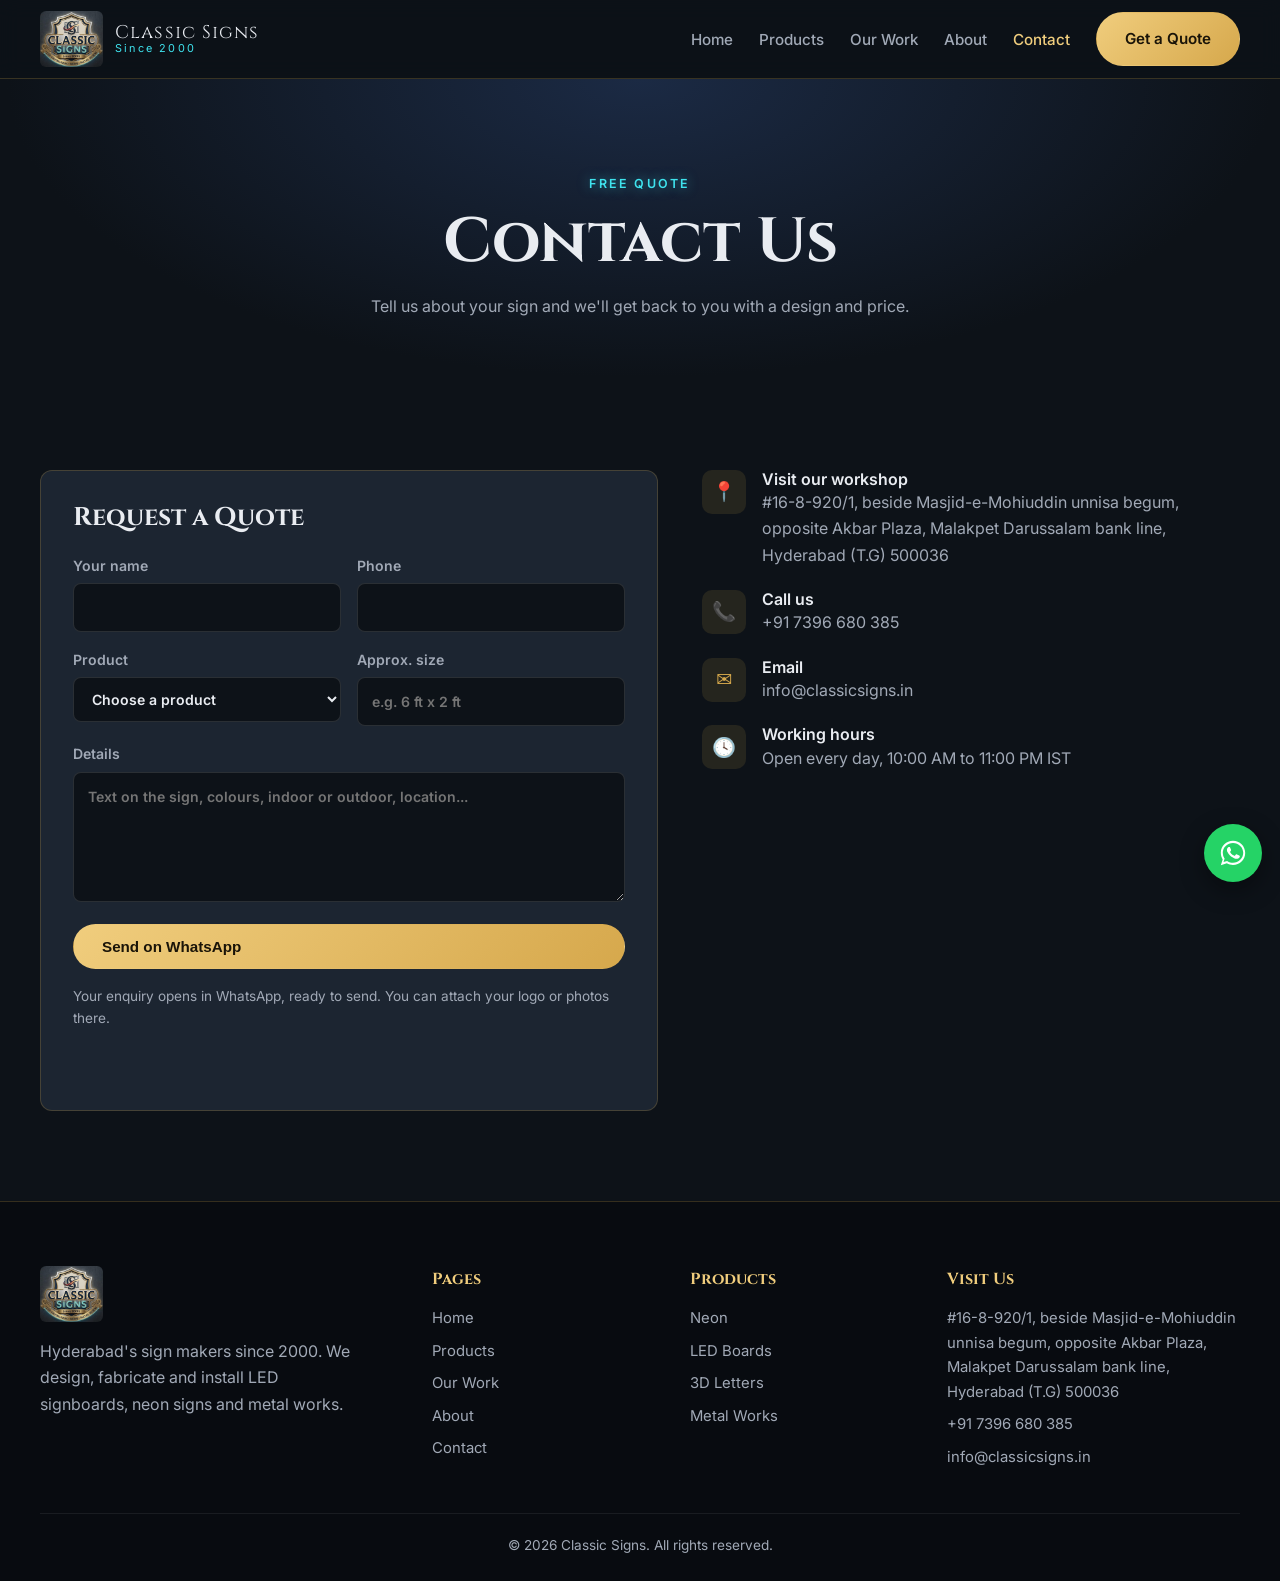
==== contact.html @ 0a3e9730 "Add Classic Signs 5-page static website Home, Products, Our Work, About and Contact pages with real " ====
<!DOCTYPE html>
<html lang="en">
<head>
  <meta charset="UTF-8">
  <meta name="viewport" content="width=device-width, initial-scale=1.0">
  <title>Contact & Get a Quote | Classic Signs Hyderabad</title>
  <meta name="description" content="Get a free quote from Classic Signs, Malakpet, Hyderabad. Call, WhatsApp or visit us opposite Akbar Plaza.">
  <meta property="og:title" content="Contact & Get a Quote | Classic Signs Hyderabad">
  <meta property="og:description" content="Get a free quote from Classic Signs, Malakpet, Hyderabad. Call, WhatsApp or visit us opposite Akbar Plaza.">
  <meta property="og:image" content="assets/images/logo-full.jpg">
  <meta name="theme-color" content="#0d1218">
  <link rel="icon" href="assets/images/logo-badge.jpg">
  <link rel="preconnect" href="https://fonts.googleapis.com">
  <link rel="preconnect" href="https://fonts.gstatic.com" crossorigin>
  <link href="https://fonts.googleapis.com/css2?family=Cinzel:wght@600;700&family=Inter:wght@400;500;600&display=swap" rel="stylesheet">
  <link rel="stylesheet" href="css/style.css">
</head>
<body data-page="contact">
  <header id="site-header"></header>
  <main>
    <section class="page-hero">
      <div class="container">
        <span class="eyebrow">Free quote</span>
        <h1>Contact Us</h1>
        <p>Tell us about your sign and we'll get back to you with a design and price.</p>
      </div>
    </section>

    <section class="section">
      <div class="container contact-grid">
        <div class="panel">
          <h2 style="font-size:1.6rem;margin-bottom:20px">Request a Quote</h2>
          <form id="quote-form">
            <div class="form-row">
              <label>Your name<input name="name" required autocomplete="name"></label>
              <label>Phone<input name="phone" type="tel" required autocomplete="tel"></label>
            </div>
            <div class="form-row">
              <label>Product<select name="product" required></select></label>
              <label>Approx. size<input name="size" placeholder="e.g. 6 ft x 2 ft"></label>
            </div>
            <label>Details<textarea name="message" placeholder="Text on the sign, colours, indoor or outdoor, location..."></textarea></label>
            <button class="btn btn-gold" type="submit">Send on WhatsApp</button>
            <p class="form-note">Your enquiry opens in WhatsApp, ready to send. You can attach your logo or photos there.</p>
          </form>
        </div>
        <div>
          <div class="info-item"><div class="icon">&#128205;</div><div><h3>Visit our workshop</h3><p data-site="address"></p></div></div>
          <div class="info-item"><div class="icon">&#128222;</div><div><h3>Call us</h3><a data-tel href="#" data-site="phone"></a></div></div>
          <div class="info-item"><div class="icon">&#9993;</div><div><h3>Email</h3><a data-mail href="#" data-site="email"></a></div></div>
          <div class="info-item"><div class="icon">&#128339;</div><div><h3>Working hours</h3><p data-site="hours"></p></div></div>
          <iframe id="map" class="map" title="Classic Signs location on Google Maps" loading="lazy" referrerpolicy="no-referrer-when-downgrade"></iframe>
        </div>
      </div>
    </section>

  </main>
  <footer id="site-footer"></footer>
  <script src="js/data.js"></script>
  <script src="js/main.js"></script>
</body>
</html>
---- css/style.css ----
:root {
  --bg: #0d1218;
  --surface: #151c26;
  --surface-2: #1c2531;
  --navy: #1b2a44;
  --gold: #d6a84c;
  --gold-light: #f0cd7d;
  --cyan: #3fe3ee;
  --text: #e9ecf1;
  --muted: #a1a9b6;
  --line: rgba(214, 168, 76, 0.22);
  --radius: 12px;
  --max: 1200px;
  --shadow: 0 14px 40px rgba(0, 0, 0, 0.45);
}

* { box-sizing: border-box; margin: 0; padding: 0; }
html { scroll-behavior: smooth; }
body {
  font-family: "Inter", system-ui, -apple-system, "Segoe UI", Roboto, sans-serif;
  color: var(--text);
  background: var(--bg);
  line-height: 1.65;
  overflow-x: hidden;
}
img, video { max-width: 100%; display: block; }
a { color: inherit; text-decoration: none; }
h1, h2, h3, .logo-text { font-family: "Cinzel", Georgia, serif; line-height: 1.2; }
h1 { font-size: clamp(2.1rem, 5.2vw, 3.9rem); font-weight: 700; }
h2 { font-size: clamp(1.7rem, 3.4vw, 2.6rem); font-weight: 700; }
h3 { font-size: 1.15rem; font-weight: 600; }

.container { width: min(var(--max), 100% - 32px); margin-inline: auto; }
.section { padding: 90px 0; }
.section.alt { background: var(--surface); }
.section-head { max-width: 700px; margin-bottom: 44px; }
.section-head.center { text-align: center; margin-inline: auto; }
.section-head p { color: var(--muted); margin-top: 12px; }
.eyebrow {
  display: inline-block; color: var(--cyan); font-weight: 600; text-transform: uppercase;
  letter-spacing: 0.18em; font-size: 0.78rem; margin-bottom: 10px;
  text-shadow: 0 0 12px rgba(63, 227, 238, 0.55);
}
.gold { color: var(--gold); }
.neon { color: var(--cyan); text-shadow: 0 0 8px rgba(63,227,238,.7), 0 0 24px rgba(63,227,238,.45); }

/* Buttons */
.btn {
  display: inline-flex; align-items: center; gap: 8px; padding: 13px 28px; border-radius: 999px;
  font-weight: 600; border: 1.5px solid transparent; transition: 0.25s; cursor: pointer; font-size: 0.95rem;
}
.btn-gold { background: linear-gradient(135deg, var(--gold-light), var(--gold)); color: #1a1408; }
.btn-gold:hover { box-shadow: 0 0 24px rgba(214, 168, 76, 0.5); transform: translateY(-2px); }
.btn-ghost { border-color: var(--cyan); color: var(--cyan); }
.btn-ghost:hover { background: rgba(63, 227, 238, 0.1); box-shadow: 0 0 20px rgba(63, 227, 238, 0.35); }

/* Header */
.site-header {
  position: sticky; top: 0; z-index: 50; background: rgba(13, 18, 24, 0.92);
  backdrop-filter: blur(10px); border-bottom: 1px solid var(--line);
}
.nav { display: flex; align-items: center; justify-content: space-between; height: 78px; gap: 20px; }
.logo { display: flex; align-items: center; gap: 12px; }
.logo img { height: 56px; width: auto; border-radius: 6px; }
.logo-text { font-size: 1.15rem; letter-spacing: 0.06em; line-height: 1.1; }
.logo-text small { display: block; font-family: "Inter", sans-serif; font-size: 0.68rem; color: var(--cyan); letter-spacing: 0.2em; }
.nav-links { display: flex; gap: 26px; list-style: none; align-items: center; }
.nav-links a:not(.btn) { font-weight: 500; color: var(--muted); font-size: 0.95rem; transition: color 0.2s; }
.nav-links a:not(.btn):hover, .nav-links a.active { color: var(--gold-light); }
.nav-toggle { display: none; background: none; border: 0; color: var(--text); font-size: 1.7rem; cursor: pointer; }

/* Hero */
.hero { position: relative; min-height: 88vh; display: grid; align-items: center; overflow: hidden; }
.hero-bg { position: absolute; inset: 0; width: 100%; height: 100%; object-fit: cover; opacity: 0.38; }
.hero::after {
  content: ""; position: absolute; inset: 0;
  background: radial-gradient(ellipse at 20% 50%, rgba(13,18,24,.2), rgba(13,18,24,.92) 70%),
    linear-gradient(180deg, transparent 60%, var(--bg));
}
.hero .container { position: relative; z-index: 2; padding: 80px 0; }
.hero p.lead { max-width: 580px; margin: 20px 0 34px; color: #cfd5de; font-size: 1.12rem; }
.hero .actions { display: flex; gap: 14px; flex-wrap: wrap; }
.hero .since { display: inline-flex; gap: 10px; align-items: center; margin-top: 40px; color: var(--muted); font-size: 0.9rem; }
.hero .since strong { color: var(--gold); font-family: "Cinzel", serif; font-size: 1.4rem; }

.page-hero { padding: 90px 0 60px; background: radial-gradient(ellipse at top, var(--navy), var(--bg) 70%); text-align: center; }
.page-hero p { color: var(--muted); max-width: 620px; margin: 14px auto 0; }

/* Grid + cards */
.grid { display: grid; gap: 22px; grid-template-columns: repeat(auto-fill, minmax(270px, 1fr)); }
.card {
  background: var(--surface-2); border: 1px solid var(--line); border-radius: var(--radius);
  overflow: hidden; transition: transform 0.25s, box-shadow 0.25s, border-color 0.25s;
}
.card:hover { transform: translateY(-5px); box-shadow: var(--shadow); border-color: rgba(214,168,76,.5); }
.card-media { aspect-ratio: 4 / 3; background: #0a0e13; overflow: hidden; }
.card-media img { width: 100%; height: 100%; object-fit: cover; transition: transform 0.5s; }
.card:hover .card-media img { transform: scale(1.06); }
.card-body { padding: 20px 22px 24px; }
.card-body p { color: var(--muted); font-size: 0.93rem; margin-top: 6px; }
.tag {
  display: inline-block; font-size: 0.72rem; font-weight: 600; color: var(--cyan);
  border: 1px solid rgba(63,227,238,.4); padding: 2px 10px; border-radius: 999px; margin-bottom: 10px;
}
.card .more { display: inline-block; margin-top: 12px; color: var(--gold); font-weight: 600; font-size: 0.9rem; }

/* Filters */
.filters { display: flex; gap: 10px; flex-wrap: wrap; margin-bottom: 34px; justify-content: center; }
.filter-btn {
  padding: 8px 18px; border-radius: 999px; border: 1px solid var(--line); background: transparent;
  color: var(--muted); cursor: pointer; font: inherit; font-size: 0.9rem; transition: 0.2s;
}
.filter-btn:hover { color: var(--text); }
.filter-btn.active { background: var(--gold); color: #1a1408; border-color: var(--gold); }

/* Gallery (masonry) */
.gallery { columns: 3 280px; column-gap: 16px; }
.gallery figure {
  break-inside: avoid; margin-bottom: 16px; border-radius: var(--radius); overflow: hidden;
  border: 1px solid var(--line); cursor: zoom-in; position: relative; background: #0a0e13;
}
.gallery img { width: 100%; transition: transform 0.4s; }
.gallery figure:hover img { transform: scale(1.04); }
.gallery figcaption {
  position: absolute; left: 0; right: 0; bottom: 0; padding: 26px 14px 12px; font-size: 0.85rem;
  background: linear-gradient(transparent, rgba(0,0,0,.85)); opacity: 0; transition: opacity 0.3s;
}
.gallery figure:hover figcaption { opacity: 1; }

/* Features / stats */
.features { display: grid; gap: 22px; grid-template-columns: repeat(auto-fit, minmax(230px, 1fr)); }
.feature { padding: 30px 26px; border-radius: var(--radius); background: var(--surface-2); border: 1px solid var(--line); }
.feature .icon {
  width: 52px; height: 52px; display: grid; place-items: center; border-radius: 12px; margin-bottom: 16px;
  font-size: 1.5rem; background: rgba(63,227,238,.08); border: 1px solid rgba(63,227,238,.3);
}
.feature p { color: var(--muted); font-size: 0.93rem; margin-top: 6px; }
.stats { display: grid; grid-template-columns: repeat(auto-fit, minmax(170px, 1fr)); gap: 20px; text-align: center; }
.stat strong { display: block; font-family: "Cinzel", serif; font-size: 2.7rem; color: var(--gold); }
.stat span { color: var(--muted); }

/* Videos */
.video-grid { display: grid; gap: 22px; grid-template-columns: repeat(auto-fill, minmax(230px, 1fr)); }
.video-card .card-media { aspect-ratio: 9 / 16; }
.video-card video { width: 100%; height: 100%; object-fit: cover; background: #000; }
.video-card.landscape .card-media { aspect-ratio: 16 / 9; }
@media (min-width: 760px) {
  .video-grid { grid-template-columns: repeat(4, 1fr); align-items: start; }
  .video-card.landscape { grid-column: span 2; }
}

/* Split */
.split { display: grid; grid-template-columns: 1fr 1fr; gap: 56px; align-items: center; }
.split img { border-radius: var(--radius); border: 1px solid var(--line); box-shadow: var(--shadow); }
.split p { color: var(--muted); margin-top: 14px; }
.checklist { list-style: none; margin-top: 22px; display: grid; gap: 10px; }
.checklist li::before { content: "✦"; color: var(--gold); margin-right: 10px; }

/* Steps */
.steps { display: grid; grid-template-columns: repeat(auto-fit, minmax(210px, 1fr)); gap: 22px; counter-reset: step; }
.step { padding: 26px; border-left: 2px solid var(--gold); background: var(--surface-2); border-radius: 0 var(--radius) var(--radius) 0; }
.step::before { counter-increment: step; content: "0" counter(step); font-family: "Cinzel", serif; color: var(--cyan); font-size: 1.4rem; display: block; margin-bottom: 8px; }
.step p { color: var(--muted); font-size: 0.92rem; margin-top: 4px; }

/* CTA */
.cta {
  text-align: center; padding: 80px 0; border-top: 1px solid var(--line); border-bottom: 1px solid var(--line);
  background: radial-gradient(ellipse at center, var(--navy), var(--bg) 75%);
}
.cta p { margin: 14px auto 30px; max-width: 540px; color: var(--muted); }
.cta .actions { display: flex; gap: 14px; justify-content: center; flex-wrap: wrap; }

/* Contact */
.contact-grid { display: grid; grid-template-columns: 1.15fr 1fr; gap: 44px; }
.panel { background: var(--surface-2); border: 1px solid var(--line); border-radius: var(--radius); padding: 32px; }
form { display: grid; gap: 16px; }
.form-row { display: grid; grid-template-columns: 1fr 1fr; gap: 16px; }
label { font-weight: 600; font-size: 0.88rem; color: var(--muted); }
input, textarea, select {
  width: 100%; padding: 12px 14px; border: 1px solid rgba(255,255,255,.12); border-radius: 8px;
  font: inherit; margin-top: 6px; background: var(--bg); color: var(--text);
}
input:focus, textarea:focus, select:focus { outline: none; border-color: var(--cyan); box-shadow: 0 0 0 3px rgba(63,227,238,.15); }
textarea { min-height: 130px; resize: vertical; }
.info-item { display: flex; gap: 16px; margin-bottom: 22px; }
.info-item .icon { flex: none; width: 44px; height: 44px; display: grid; place-items: center; border-radius: 10px; background: rgba(214,168,76,.12); color: var(--gold); font-size: 1.2rem; }
.info-item p, .info-item a { color: var(--muted); }
.info-item h3 { font-family: "Inter", sans-serif; font-size: 1rem; }
.map { width: 100%; aspect-ratio: 16 / 9; border: 0; border-radius: var(--radius); margin-top: 8px; filter: grayscale(.3) contrast(1.05); }
.form-note { font-size: 0.85rem; color: var(--muted); }

/* Footer */
.site-footer { background: #080b10; color: var(--muted); padding: 64px 0 24px; border-top: 1px solid var(--line); }
.footer-grid { display: grid; grid-template-columns: 1.6fr 1fr 1fr 1.3fr; gap: 32px; }
.site-footer h4 { color: var(--gold-light); margin-bottom: 14px; font-family: "Cinzel", serif; }
.site-footer ul { list-style: none; display: grid; gap: 8px; font-size: 0.93rem; }
.site-footer a:hover { color: var(--cyan); }
.copyright { border-top: 1px solid rgba(255,255,255,.07); margin-top: 44px; padding-top: 20px; font-size: 0.85rem; text-align: center; }

/* Floating WhatsApp */
.wa-float {
  position: fixed; right: 18px; bottom: 18px; width: 58px; height: 58px; border-radius: 50%;
  background: #25d366; display: grid; place-items: center; box-shadow: 0 8px 24px rgba(0,0,0,.4); z-index: 60;
}
.wa-float svg { width: 30px; height: 30px; fill: #fff; }

/* Lightbox */
.lightbox { position: fixed; inset: 0; background: rgba(0,0,0,.92); display: none; place-items: center; z-index: 100; padding: 20px; }
.lightbox.open { display: grid; }
.lightbox img { max-height: 86vh; border-radius: 8px; }
.lightbox button { position: absolute; top: 16px; right: 20px; background: none; border: 0; color: #fff; font-size: 2.2rem; cursor: pointer; }

/* Reveal on scroll */
.reveal { opacity: 0; transform: translateY(24px); transition: opacity 0.7s, transform 0.7s; }
.reveal.in { opacity: 1; transform: none; }

@media (max-width: 920px) {
  .nav-toggle { display: block; }
  .nav-links {
    position: absolute; top: 78px; left: 0; right: 0; flex-direction: column; gap: 0;
    background: var(--bg); border-bottom: 1px solid var(--line); display: none; padding-bottom: 16px;
  }
  .nav-links.open { display: flex; }
  .nav-links li { width: 100%; text-align: center; }
  .nav-links a:not(.btn) { display: block; padding: 14px 16px; }
  .split, .contact-grid { grid-template-columns: 1fr; gap: 36px; }
  .footer-grid { grid-template-columns: 1fr 1fr; }
  .section { padding: 64px 0; }
}
@media (max-width: 560px) {
  .footer-grid, .form-row { grid-template-columns: 1fr; }
  .logo-text { display: none; }
  .panel { padding: 22px; }
  .hero { min-height: 78vh; }
}
@media (prefers-reduced-motion: reduce) {
  .reveal { opacity: 1; transform: none; transition: none; }
  * { scroll-behavior: auto; }
}
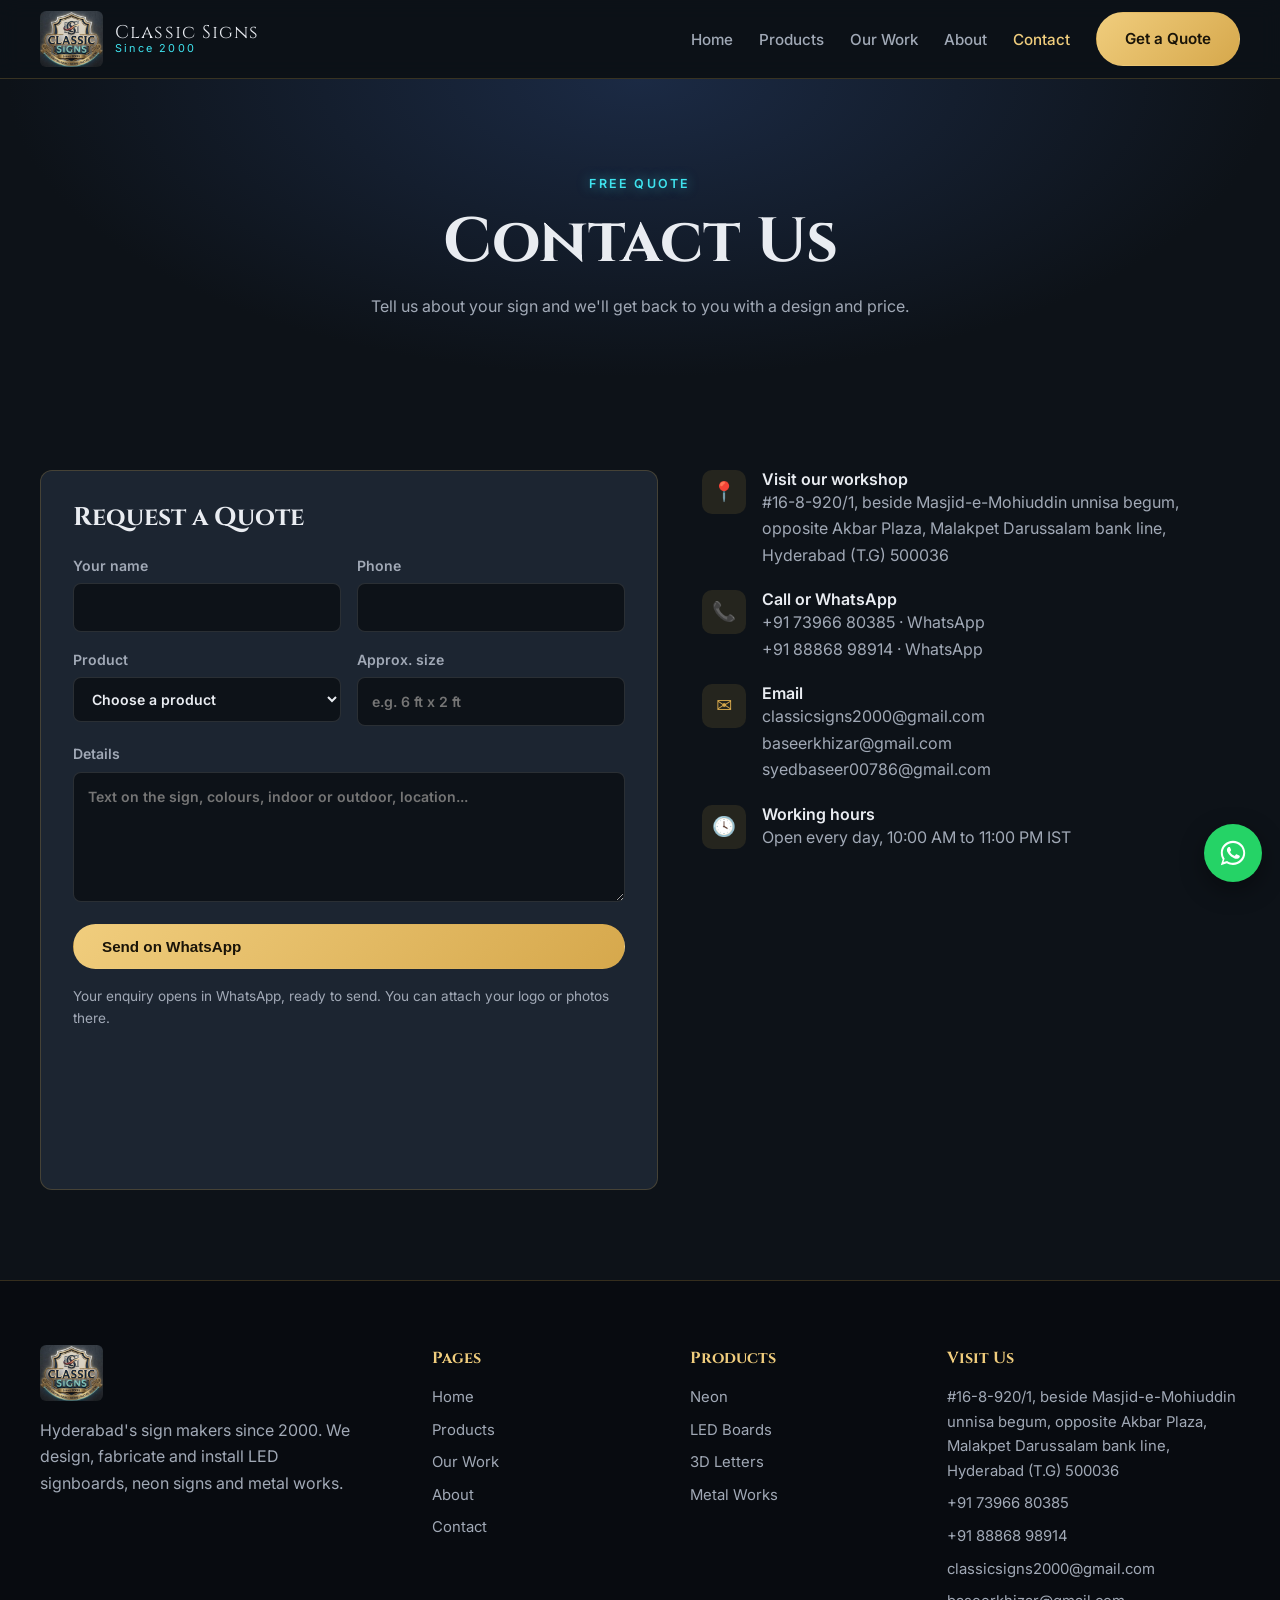
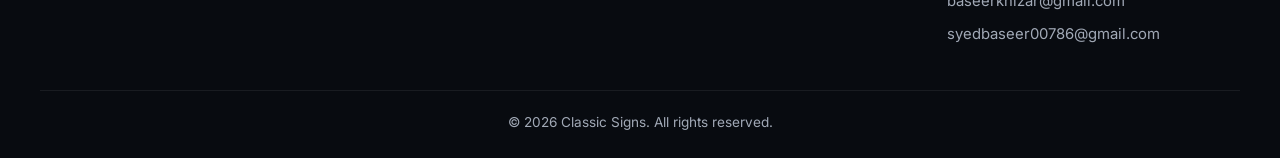
==== commit bbfd3d19: "Add second phone number and all three email addresses Co-Authored-By: Claude Opus 5.5 <noreply@anthr" ====
--- a/contact.html
+++ b/contact.html
@@ -46,8 +46,8 @@
         </div>
         <div>
           <div class="info-item"><div class="icon">&#128205;</div><div><h3>Visit our workshop</h3><p data-site="address"></p></div></div>
-          <div class="info-item"><div class="icon">&#128222;</div><div><h3>Call us</h3><a data-tel href="#" data-site="phone"></a></div></div>
-          <div class="info-item"><div class="icon">&#9993;</div><div><h3>Email</h3><a data-mail href="#" data-site="email"></a></div></div>
+          <div class="info-item"><div class="icon">&#128222;</div><div><h3>Call or WhatsApp</h3><div id="phone-list"></div></div></div>
+          <div class="info-item"><div class="icon">&#9993;</div><div><h3>Email</h3><div id="email-list"></div></div></div>
           <div class="info-item"><div class="icon">&#128339;</div><div><h3>Working hours</h3><p data-site="hours"></p></div></div>
           <iframe id="map" class="map" title="Classic Signs location on Google Maps" loading="lazy" referrerpolicy="no-referrer-when-downgrade"></iframe>
         </div>
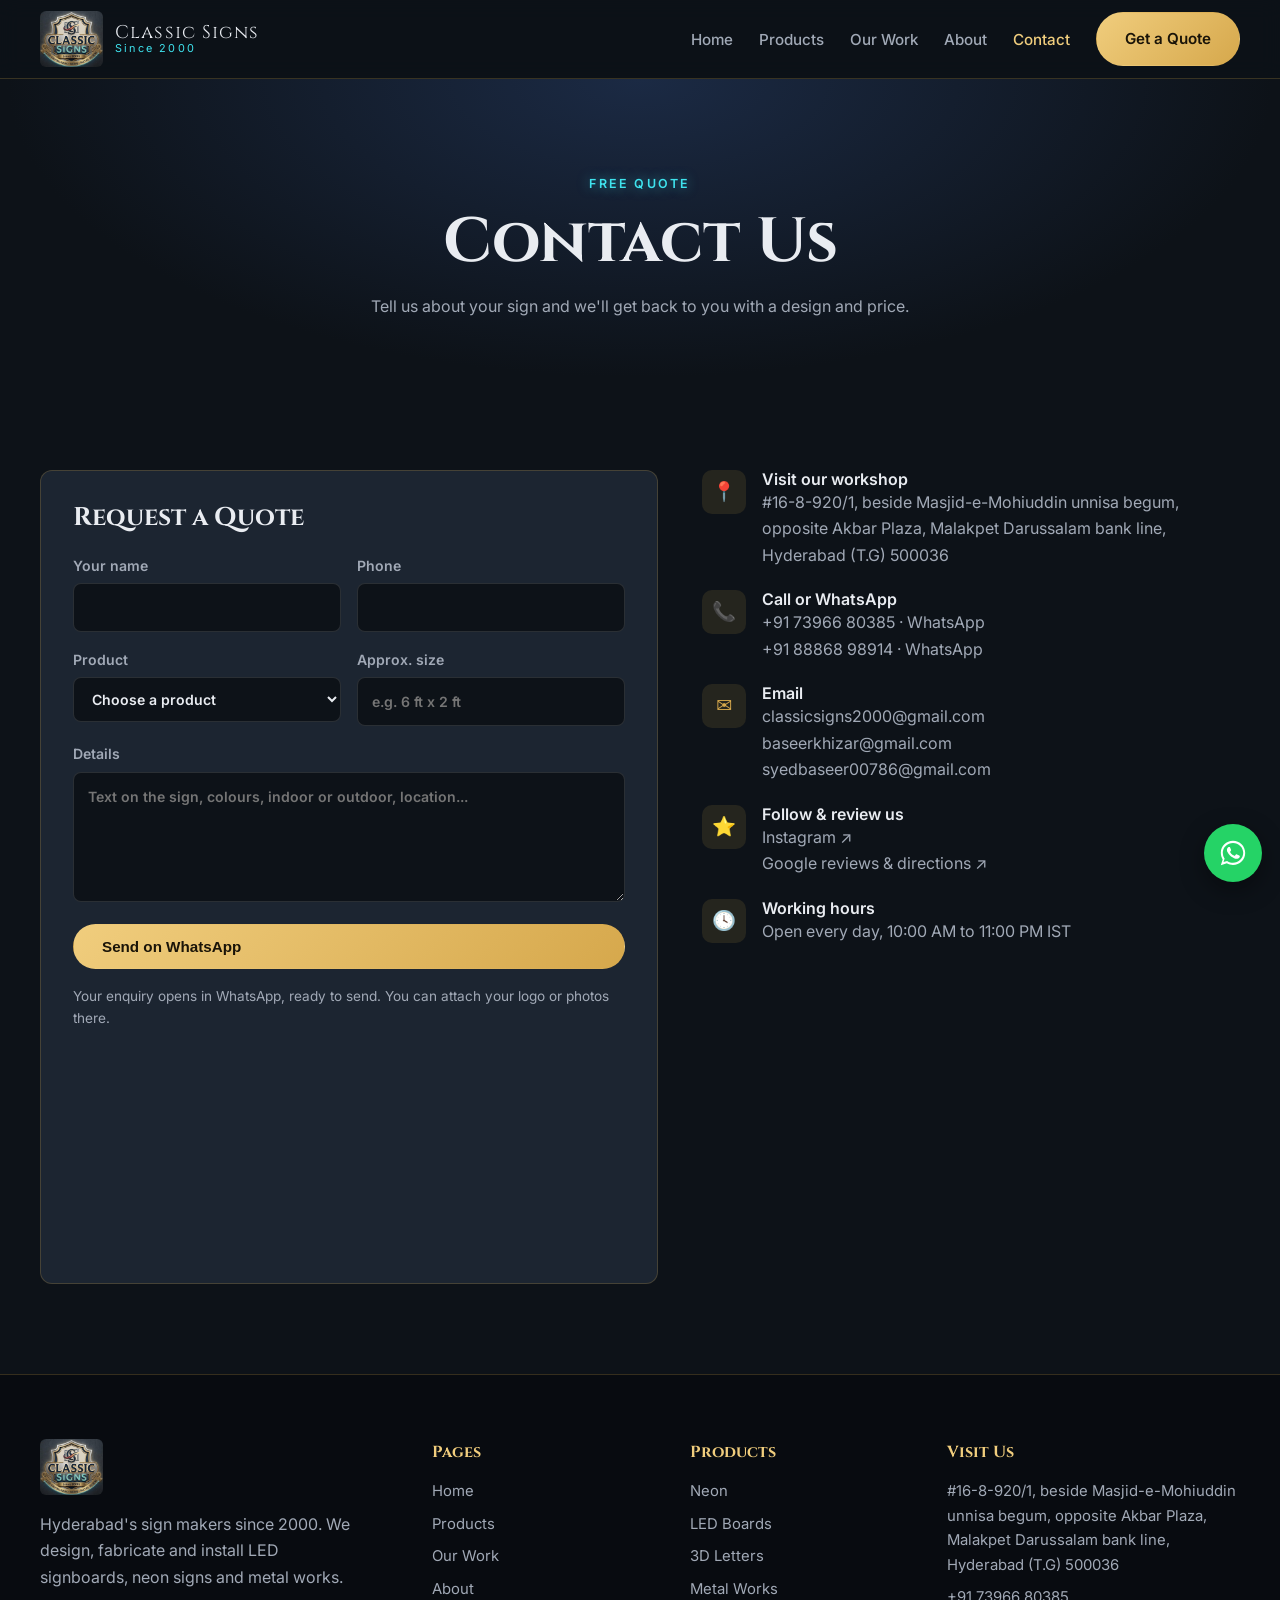
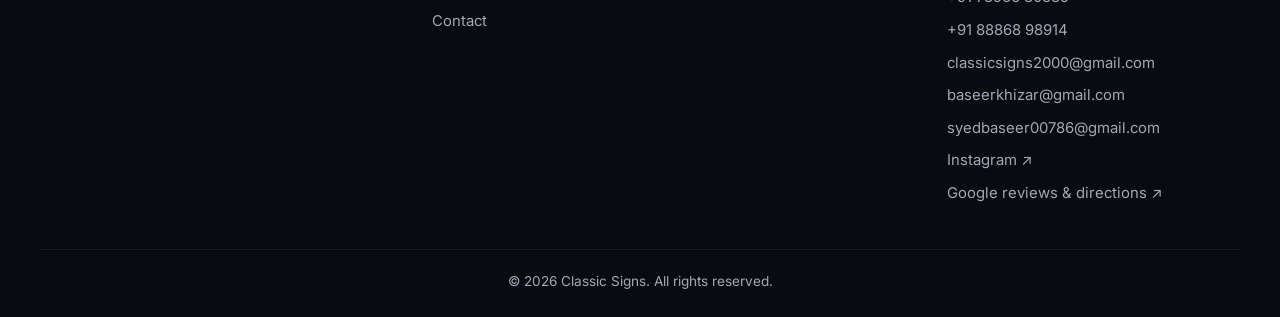
==== commit 65728fcb: "Add new work photos and videos, Instagram and Google links New photos and videos go first in the gal" ====
--- a/contact.html
+++ b/contact.html
@@ -48,6 +48,7 @@
           <div class="info-item"><div class="icon">&#128205;</div><div><h3>Visit our workshop</h3><p data-site="address"></p></div></div>
           <div class="info-item"><div class="icon">&#128222;</div><div><h3>Call or WhatsApp</h3><div id="phone-list"></div></div></div>
           <div class="info-item"><div class="icon">&#9993;</div><div><h3>Email</h3><div id="email-list"></div></div></div>
+          <div class="info-item"><div class="icon">&#11088;</div><div><h3>Follow &amp; review us</h3><div id="social-list"></div></div></div>
           <div class="info-item"><div class="icon">&#128339;</div><div><h3>Working hours</h3><p data-site="hours"></p></div></div>
           <iframe id="map" class="map" title="Classic Signs location on Google Maps" loading="lazy" referrerpolicy="no-referrer-when-downgrade"></iframe>
         </div>
